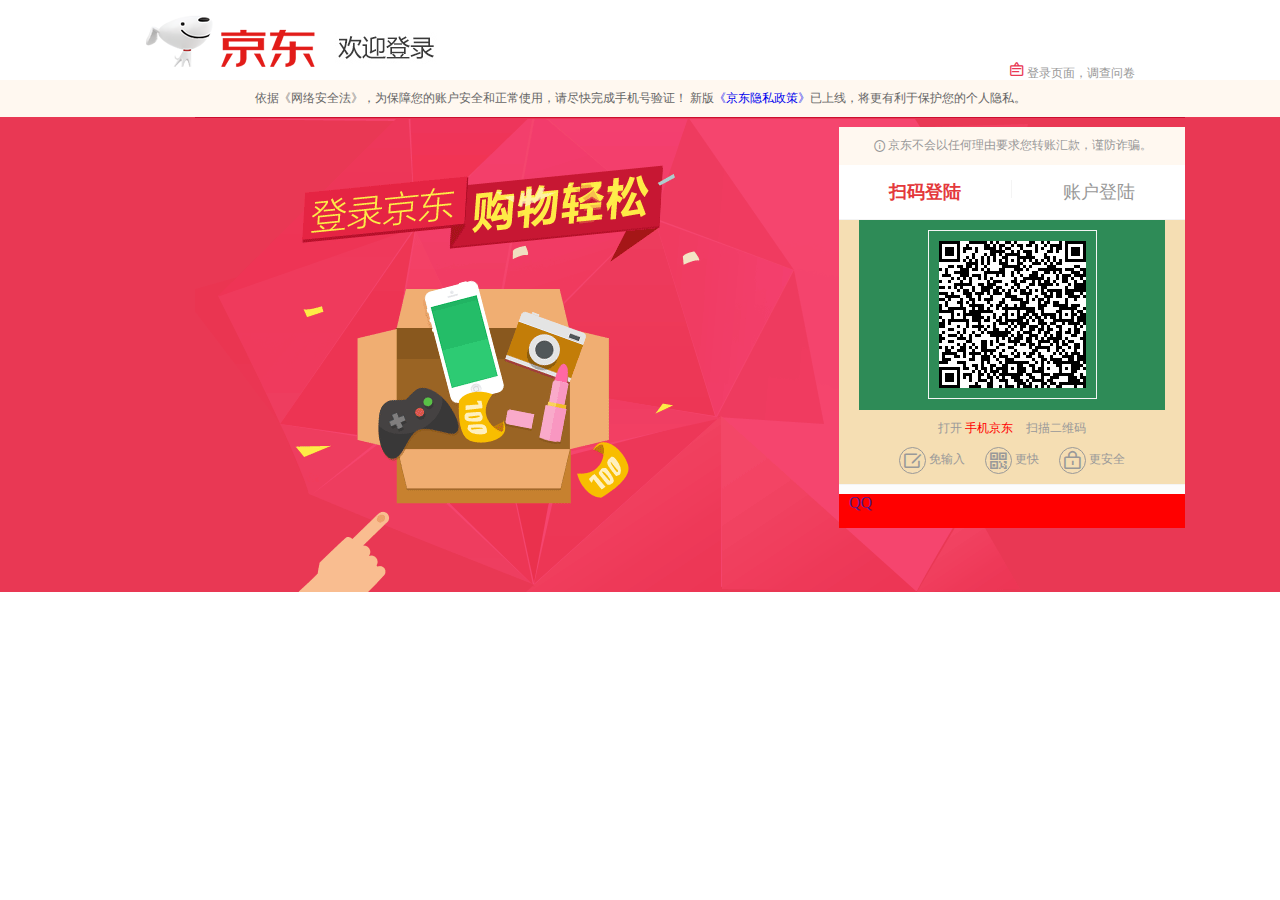
==== 京东商城-11-25/html/login.html @ de1c8e09 "11-25" ====
<!DOCTYPE html>
<html lang="zh">
<head>
	<meta charset="UTF-8">
	<meta name="viewport" content="width=device-width, initial-scale=1.0">
	<meta http-equiv="X-UA-Compatible" content="ie=edge">
	<!-- 登陆页样式 -->
	<link rel="stylesheet" href="../css/login.css">
	<!-- 阿里图标 -->
	<link rel="stylesheet" type="text/css" href="../icon/font-icon/iconfont.css"/>
	<!-- 样式重置 -->
	<link rel="stylesheet" href="../css/rest.css">
	<title></title>
</head>
<body>
	<div class="login-container">
		<div class="login-header">
			<h2><a href=""><img src="../img/login/login_logo.png" ></a></h2>
			<b><img src="../img/login/login_login.png" ></b>
			<a href=""><i class="iconfont">&#xe78a;</i>登录页面，调查问卷</a>
		</div>
		<div class="login_tishi">
			<p>依据《网络安全法》，为保障您的账户安全和正常使用，请尽快完成手机号验证！ 新版<a href="https://about.jd.com/privacy/" class="black" target="_blank">《京东隐私政策》</a>已上线，将更有利于保护您的个人隐私。</p>
		</div>
		<div class="login_content">
			<div class="login_bg">
				<img src="../img/login/img1.png" >
				<div class="login_form">
					<p><i class="iconfont">&#xe76c;</i>京东不会以任何理由要求您转账汇款，谨防诈骗。</p>
					<div class="login_btn">
						<button type="button"><a href="">扫码登陆</a></button>
						<button type="button"><a href="">账户登陆</a></button>
					</div>
					<div class="login_show">
						<img src="../img/login/show.png" alt="">
					</div>
					<p>
						<span>打开</span>
						<a href="">手机京东</a>
						<span>扫描二维码</span>
					</p>
					<ul>
						<li><a href=""> <i class="iconfont">&#xe73e;</i> 免输入</a></li>
						<li><a href=""> <i class="iconfont">&#xe77d;</i> 更快</a></li>
						<li><a href=""> <i class="iconfont">&#xe77a;</i> 更安全</a></li>
					</ul>
					<div class="login_input_bottom">
						<div class="login_input_left">
							<span><a href="">QQ</a></span>
							<span><a href=""></a></span>
						</div>
						<div class="login_input_right"></div>
					</div>
				</div>
			</div>
		</div>
		
	</div>
</body>
</html>
---- 京东商城-11-25/css/login.css ----
@charset "utf-8";
.login-container {
  width: 100%;
}
.login-container .login_content {
  width: 100%;
  height: 475px;
  background: #e93854;
  position: relative;
}
.login-container .login_content .login_form {
  width: 346px;
  height: 400px;
  background: wheat;
  position: absolute;
  top: 10px;
  right: 0;
}
.login-container .login_content .login_form .login_show {
  height: 190px;
  width: 306px;
  margin: 0 auto;
  padding-top: 10px;
  background: seagreen;
  text-align: center;
  box-sizing: border-box;
}
.login-container .login_content .login_form .login_show img {
  width: auto;
  height: auto;
  padding: 10px;
  border: 1px solid #f4f4f4;
}
.login-container .login_content .login_form .login_input_bottom {
  height: 34px;
  width: 100%;
  background: darkcyan;
  padding-top: 9px;
  border-top: #f4f4f4 solid 1px;
  background: #fcfcfc;
}
.login-container .login_content .login_form .login_input_bottom div {
  float: left;
  width: 50%;
  background: red;
  height: 100%;
  padding: 0 10px;
  box-sizing: border-box;
}
.login-container .login_content .login_form ul {
  width: 266px;
  overflow: hidden;
  margin: 10px auto;
}
.login-container .login_content .login_form ul li {
  list-style: none;
  float: left;
  text-align: center;
  margin-left: 20px;
}
.login-container .login_content .login_form ul li i {
  font-size: 25px;
  vertical-align: middle;
  border: 1px solid #999;
  color: #999;
  border-radius: 50%;
}
.login-container .login_content .login_form ul li a {
  font-size: 12px;
  color: #999;
}
.login-container .login_content .login_form .login_btn {
  width: 100%;
  height: 55px;
}
.login-container .login_content .login_form .login_btn button {
  width: 173px;
  height: 100%;
  background: white;
  border: 0;
  outline: none;
  float: left;
  border-bottom: 1px solid #f4f4f4;
  font-size: 18px;
}
.login-container .login_content .login_form .login_btn button a {
  color: #999;
}
.login-container .login_content .login_form .login_btn button:nth-of-type(1) a {
  display: inline-block;
  width: 99%;
  height: 18px;
  border-right: 1px solid #f4f4f4;
  color: #e4393c;
  font-weight: 700;
}
.login-container .login_content .login_form p:nth-of-type(1) {
  text-align: center;
  width: 346px;
  background: #fff8f0;
  box-sizing: border-box;
  padding: 10px 0;
  color: #999;
  font-size: 12px;
}
.login-container .login_content .login_form p:nth-of-type(1) i {
  vertical-align: middle;
}
.login-container .login_content .login_form p:nth-of-type(2) {
  margin-top: 10px;
  text-align: center;
  width: 346px;
  box-sizing: border-box;
  color: #999;
  font-size: 12px;
}
.login-container .login_content .login_form p:nth-of-type(2) a {
  color: red;
}
.login-container .login_content .login_form p:nth-of-type(2) span:nth-of-type(2) {
  margin-left: 10px;
}
.login-container .login_content .login_bg {
  width: 990px;
  height: 475px;
  position: absolute;
  left: 50%;
  margin-left: -445px;
}
.login-container .login_content .login_bg img {
  width: 100%;
  height: 100%;
}
.login-container .login_tishi {
  width: 100%;
  padding: 10px 0;
  background: #fff8f0;
  text-align: center;
}
.login-container .login_tishi p {
  width: 100%;
  text-align: center;
  font-size: 12px;
  color: #666;
}
.login-container .login-header {
  width: 990px;
  height: 80px;
  box-sizing: border-box;
  margin: 0 auto;
  padding: 10px 0;
}
.login-container .login-header a:nth-of-type(1) {
  float: right;
  margin-top: 48px;
  color: #999;
  font-size: 12px;
}
.login-container .login-header a:nth-of-type(1) i {
  font-size: 20px;
  color: #e93854;
}
.login-container .login-header b {
  margin-top: 20px;
  float: left;
  width: 110px;
  height: 40px;
  margin-left: 20px;
}
.login-container .login-header h2 {
  float: left;
  width: 170px;
  height: 60px;
}
.login-container .login-header h2 a {
  display: inline-block;
  height: 60px;
  width: 170px;
  margin: 0px !important;
}
---- 京东商城-11-25/icon/font-icon/iconfont.css ----
@font-face {font-family: "iconfont";
  src: url('iconfont.eot?t=1572329999350'); /* IE9 */
  src: url('iconfont.eot?t=1572329999350#iefix') format('embedded-opentype'), /* IE6-IE8 */
  url('[data-uri]') format('woff2'),
  url('iconfont.woff?t=1572329999350') format('woff'),
  url('iconfont.ttf?t=1572329999350') format('truetype'), /* chrome, firefox, opera, Safari, Android, iOS 4.2+ */
  url('iconfont.svg?t=1572329999350#iconfont') format('svg'); /* iOS 4.1- */
}

.iconfont {
  font-family: "iconfont" !important;
  font-size: 16px;
  font-style: normal;
  -webkit-font-smoothing: antialiased;
  -moz-osx-font-smoothing: grayscale;
}

.icon-cart-full:before {
  content: "\e6f1";
}

.icon-arrow-down:before {
  content: "\e6eb";
}

.icon-arrow-right:before {
  content: "\e6ec";
}

.icon-agriculture:before {
  content: "\e6f4";
}

.icon-add:before {
  content: "\e6f5";
}

.icon-add-account:before {
  content: "\e6f6";
}

.icon-category:before {
  content: "\e6f7";
}

.icon-auto:before {
  content: "\e6f8";
}

.icon-column:before {
  content: "\e6f9";
}

.icon-certified-supplier:before {
  content: "\e6fa";
}

.icon-camera:before {
  content: "\e6fb";
}

.icon-column1:before {
  content: "\e6fd";
}

.icon-clock:before {
  content: "\e6fe";
}

.icon-attachent:before {
  content: "\e6ff";
}

.icon-arrow-up:before {
  content: "\e6ee";
}

.icon-arrow-lift:before {
  content: "\e6ed";
}

.icon-cecurity-protection:before {
  content: "\e702";
}

.icon-calculator:before {
  content: "\e703";
}

.icon-calendar:before {
  content: "\e704";
}

.icon-browse:before {
  content: "\e705";
}

.icon-apparel:before {
  content: "\e706";
}

.icon-bags:before {
  content: "\e707";
}

.icon-ashbin:before {
  content: "\e708";
}

.icon-all:before {
  content: "\e709";
}

.icon-bussiness-man:before {
  content: "\e70a";
}

.icon-cart-Empty:before {
  content: "\e6ef";
}

.icon-beauty:before {
  content: "\e70c";
}

.icon-color:before {
  content: "\e70d";
}

.icon-close:before {
  content: "\e6f0";
}

.icon-Cameraswitching:before {
  content: "\e70f";
}

.icon-bad:before {
  content: "\e710";
}

.icon-ascending:before {
  content: "\e711";
}

.icon-confirm:before {
  content: "\e712";
}

.icon-assessed-badge:before {
  content: "\e713";
}

.icon-atm-away:before {
  content: "\e714";
}

.icon-atm:before {
  content: "\e715";
}

.icon-cry:before {
  content: "\e716";
}

.icon-conditions:before {
  content: "\e717";
}

.icon-component:before {
  content: "\e718";
}

.icon-years:before {
  content: "\e719";
}

.icon-CurrencyConverter:before {
  content: "\e71a";
}

.icon-connections:before {
  content: "\e71b";
}

.icon-company:before {
  content: "\e71c";
}

.icon-comments:before {
  content: "\e71d";
}

.icon-collection:before {
  content: "\e71e";
}

.icon-default-template:before {
  content: "\e71f";
}

.icon-code:before {
  content: "\e720";
}

.icon-copy:before {
  content: "\e721";
}

.icon-Customermanagement:before {
  content: "\e722";
}

.icon-credit-level:before {
  content: "\e723";
}

.icon-download:before {
  content: "\e724";
}

.icon-discount:before {
  content: "\e725";
}

.icon-double-arro-right:before {
  content: "\e726";
}

.icon-coupons:before {
  content: "\e727";
}

.icon-cut:before {
  content: "\e728";
}

.icon-customization:before {
  content: "\e729";
}

.icon-costoms-alearance:before {
  content: "\e72a";
}

.icon-feeds:before {
  content: "\e72b";
}

.icon-filter:before {
  content: "\e72c";
}

.icon-dollar:before {
  content: "\e72d";
}

.icon-double-arrow-left:before {
  content: "\e72e";
}

.icon-furniture:before {
  content: "\e72f";
}

.icon-etrical-equipm:before {
  content: "\e730";
}

.icon-add-cart:before {
  content: "\e731";
}

.icon-ali-clould:before {
  content: "\e732";
}

.icon-electronics:before {
  content: "\e733";
}

.icon-form:before {
  content: "\e734";
}

.icon-ellipsis:before {
  content: "\e735";
}

.icon-earth:before {
  content: "\e736";
}

.icon-hardware:before {
  content: "\e737";
}

.icon-exl:before {
  content: "\e738";
}

.icon-falling:before {
  content: "\e739";
}

.icon-good:before {
  content: "\e73a";
}

.icon-Householdappliances:before {
  content: "\e73b";
}

.icon-history:before {
  content: "\e73c";
}

.icon-account:before {
  content: "\e73d";
}

.icon-editor:before {
  content: "\e73e";
}

.icon-help:before {
  content: "\e73f";
}

.icon-hot:before {
  content: "\e740";
}

.icon-email:before {
  content: "\e741";
}

.icon-descending:before {
  content: "\e742";
}

.icon-data:before {
  content: "\e743";
}

.icon-gift:before {
  content: "\e744";
}

.icon-inspection:before {
  content: "\e745";
}

.icon-favorites:before {
  content: "\e746";
}

.icon-leftbutton:before {
  content: "\e747";
}

.icon-gold-supplie:before {
  content: "\e748";
}

.icon-image-text:before {
  content: "\e749";
}

.icon-kitchen:before {
  content: "\e74a";
}

.icon-ipad:before {
  content: "\e74b";
}

.icon-lights:before {
  content: "\e74c";
}

.icon-eletrical:before {
  content: "\e74d";
}

.icon-jewelry:before {
  content: "\e74e";
}

.icon-libra:before {
  content: "\e74f";
}

.icon-logistics-icon:before {
  content: "\e750";
}

.icon-integral:before {
  content: "\e751";
}

.icon-messagecenter:before {
  content: "\e752";
}

.icon-folder:before {
  content: "\e753";
}

.icon-move:before {
  content: "\e754";
}

.icon-mobile-phone:before {
  content: "\e755";
}

.icon-leftarrow:before {
  content: "\e756";
}

.icon-Moneymanagement:before {
  content: "\e757";
}

.icon-home:before {
  content: "\e758";
}

.icon-listing-content:before {
  content: "\e759";
}

.icon-inquiry-template:before {
  content: "\e75a";
}

.icon-map:before {
  content: "\e6fc";
}

.icon-nav-list:before {
  content: "\e75c";
}

.icon-manage-order:before {
  content: "\e75d";
}

.icon-link:before {
  content: "\e75e";
}

.icon-office:before {
  content: "\e75f";
}

.icon-notice:before {
  content: "\e760";
}

.icon-ontimeshipment:before {
  content: "\e761";
}

.icon-office-supplies:before {
  content: "\e762";
}

.icon-multi-language:before {
  content: "\e763";
}

.icon-operation:before {
  content: "\e764";
}

.icon-namecard:before {
  content: "\e765";
}

.icon-pic:before {
  content: "\e766";
}

.icon-Notvisible:before {
  content: "\e767";
}

.icon-order:before {
  content: "\e768";
}

.icon-phone:before {
  content: "\e769";
}

.icon-packing-labeling:before {
  content: "\e76a";
}

.icon-print:before {
  content: "\e76b";
}

.icon-prompt:before {
  content: "\e76c";
}

.icon-loading:before {
  content: "\e76d";
}

.icon-reduce:before {
  content: "\e76e";
}

.icon-pin:before {
  content: "\e76f";
}

.icon-remind:before {
  content: "\e770";
}

.icon-Newuserzone:before {
  content: "\e771";
}

.icon-play:before {
  content: "\e772";
}

.icon-packaging:before {
  content: "\e773";
}

.icon-machinery:before {
  content: "\e774";
}

.icon-raw:before {
  content: "\e775";
}

.icon-return:before {
  content: "\e776";
}

.icon-process:before {
  content: "\e777";
}

.icon-Rightarrow:before {
  content: "\e778";
}

.icon-rising:before {
  content: "\e779";
}

.icon-password:before {
  content: "\e77a";
}

.icon-Non-staplefood:before {
  content: "\e77b";
}

.icon-resonserate:before {
  content: "\e77c";
}

.icon-QRcode:before {
  content: "\e77d";
}

.icon-Searchcart:before {
  content: "\e77e";
}

.icon-rejected-order:before {
  content: "\e77f";
}

.icon-responsetime:before {
  content: "\e780";
}

.icon-product:before {
  content: "\e781";
}

.icon-rmb:before {
  content: "\e782";
}

.icon-reeor:before {
  content: "\e783";
}

.icon-online-tracking:before {
  content: "\e784";
}

.icon-Salescenter:before {
  content: "\e785";
}

.icon-security:before {
  content: "\e786";
}

.icon-semi-select:before {
  content: "\e787";
}

.icon-scanning:before {
  content: "\e788";
}

.icon-paylater:before {
  content: "\e789";
}

.icon-signboard:before {
  content: "\e78a";
}

.icon-RFQ-logo:before {
  content: "\e78b";
}

.icon-service:before {
  content: "\e78c";
}

.icon-smile:before {
  content: "\e78d";
}

.icon-share:before {
  content: "\e78e";
}

.icon-similar-product:before {
  content: "\e78f";
}

.icon-shuffling-banner:before {
  content: "\e790";
}

.icon-pdf:before {
  content: "\e791";
}

.icon-suspended:before {
  content: "\e792";
}

.icon-RFQ-word:before {
  content: "\e793";
}

.icon-stop:before {
  content: "\e794";
}

.icon-template:before {
  content: "\e795";
}

.icon-seleted:before {
  content: "\e796";
}

.icon-sorting:before {
  content: "\e797";
}

.icon-task-management:before {
  content: "\e798";
}

.icon-supplier-features:before {
  content: "\e799";
}

.icon-textile-products:before {
  content: "\e79a";
}

.icon-sound-Mute:before {
  content: "\e79b";
}

.icon-Top:before {
  content: "\e79c";
}

.icon-success:before {
  content: "\e79d";
}

.icon-logistic-logo:before {
  content: "\e79e";
}

.icon-survey:before {
  content: "\e79f";
}

.icon-shoes:before {
  content: "\e7a0";
}

.icon-Exportservices:before {
  content: "\e7a1";
}

.icon-tradealert:before {
  content: "\e7a2";
}

.icon-Training:before {
  content: "\e7a3";
}

.icon-video:before {
  content: "\e7a4";
}

.icon-set:before {
  content: "\e7a5";
}

.icon-Rightbutton:before {
  content: "\e7a6";
}

.icon-warning:before {
  content: "\e7a7";
}

.icon-topsales:before {
  content: "\e7a8";
}

.icon-sound-filling:before {
  content: "\e7a9";
}

.icon-Tradingvolume:before {
  content: "\e7aa";
}

.icon-viewgallery:before {
  content: "\e7ab";
}

.icon-search:before {
  content: "\e7ac";
}

.icon-save:before {
  content: "\e7ad";
}

.icon-vehivles:before {
  content: "\e7ae";
}

.icon-Similarproducts:before {
  content: "\e7af";
}

.icon-tool-hardware:before {
  content: "\e7b0";
}

.icon-viewlarger:before {
  content: "\e7b1";
}

.icon-suggest:before {
  content: "\e7b2";
}

.icon-upload:before {
  content: "\e7b3";
}

.icon-zip:before {
  content: "\e7b4";
}

.icon-trust:before {
  content: "\e7b5";
}

.icon-trade-assurance:before {
  content: "\e7b6";
}

.icon-warehouse:before {
  content: "\e7b7";
}

.icon-tool:before {
  content: "\e7b8";
}

.icon-viewlist:before {
  content: "\e7b9";
}

.icon-store:before {
  content: "\e7ba";
}

.icon-switch:before {
  content: "\e7bb";
}

.icon-text:before {
  content: "\e7bc";
}

.icon-sendinquiry:before {
  content: "\e7bd";
}

.icon-sport:before {
  content: "\e7be";
}

.icon-vs:before {
  content: "\e7bf";
}

.icon-toy:before {
  content: "\e7c0";
}

.icon-checkstand:before {
  content: "\e7c1";
}

.icon-creditcard:before {
  content: "\e7c2";
}

.icon-Contacts:before {
  content: "\e7c3";
}

.icon-aviation:before {
  content: "\e7c4";
}

.icon-discounts:before {
  content: "\e7c5";
}

.icon-Daytimemode:before {
  content: "\e7c6";
}

.icon-invoice:before {
  content: "\e7c7";
}

.icon-rankinglist:before {
  content: "\e7c8";
}

.icon-nightmode:before {
  content: "\e7c9";
}

.icon-mute:before {
  content: "\e7ca";
}

.icon-unlock:before {
  content: "\e7cb";
}

.icon-VIP:before {
  content: "\e7cc";
}

.icon-infantmom:before {
  content: "\e7cd";
}

.icon-voice:before {
  content: "\e7ce";
}

.icon-insurance:before {
  content: "\e7cf";
}

.icon-Landtransportation:before {
  content: "\e7d0";
}

.icon-wallet:before {
  content: "\e7d1";
}

.icon-usercenter:before {
  content: "\e7d2";
}

.icon-exchangerate:before {
  content: "\e7d3";
}

.icon-feed-logo:before {
  content: "\e7d4";
}

.icon-exchangerate1:before {
  content: "\e7d5";
}
---- 京东商城-11-25/css/rest.css ----
@charset "utf-8";
* {
  padding: 0;
  margin: 0;
}
a {
  text-decoration: none;
}
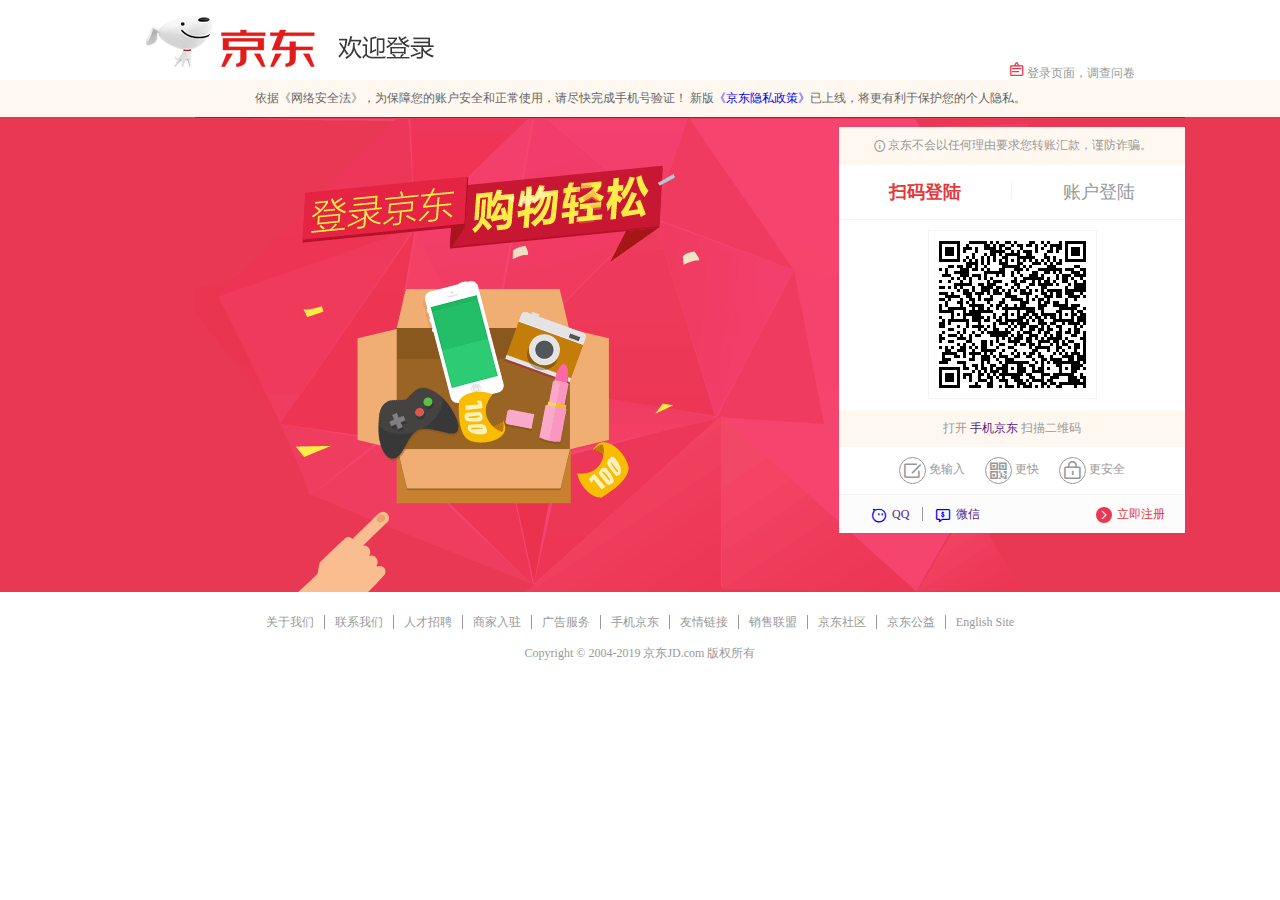
==== commit 259a262c: "12-6" ====
--- a/京东商城-11-25/html/login.html
+++ b/京东商城-11-25/html/login.html
@@ -10,6 +10,8 @@
 	<link rel="stylesheet" type="text/css" href="../icon/font-icon/iconfont.css"/>
 	<!-- 样式重置 -->
 	<link rel="stylesheet" href="../css/rest.css">
+	<!-- login.js文件引入 -->
+	<script src="../js/login.js" defer></script>
 	<title></title>
 </head>
 <body>
@@ -26,35 +28,77 @@
 			<div class="login_bg">
 				<img src="../img/login/img1.png" >
 				<div class="login_form">
-					<p><i class="iconfont">&#xe76c;</i>京东不会以任何理由要求您转账汇款，谨防诈骗。</p>
+					<p id="tishiS"><i class="iconfont">&#xe76c;</i>京东不会以任何理由要求您转账汇款，谨防诈骗。</p>
 					<div class="login_btn">
-						<button type="button"><a href="">扫码登陆</a></button>
-						<button type="button"><a href="">账户登陆</a></button>
+						<button type="button"><a href="javascript:;">扫码登陆</a></button>
+						<button type="button"><a href="javascript:;">账户登陆</a></button>
 					</div>
-					<div class="login_show">
-						<img src="../img/login/show.png" alt="">
+					<div class="login_container_one">
+						<div class="login_show">
+							<img src="../img/login/show.png" alt="">
+						</div>
+						<p>
+							<span>打开</span>
+							<a href="">手机京东</a>
+							<span>扫描二维码</span>
+						</p>
+						<ul>
+							<li><a href=""> <i class="iconfont">&#xe73e;</i> 免输入</a></li>
+							<li><a href=""> <i class="iconfont">&#xe77d;</i> 更快</a></li>
+							<li><a href=""> <i class="iconfont">&#xe77a;</i> 更安全</a></li>
+						</ul>
+						<div class="login_input_bottom">
+							<div class="login_input_left">
+								<span><a href=""> <i class="iconfont">&#xe715;</i> QQ </a></span>
+								<span><a href=""> <i class="iconfont">&#xe7bd;</i> 微信 </a></span>
+							</div>
+							<div class="login_input_right">
+								<span><a href="zhuce.html"><i class="iconfont">&#xe6ec;</i>立即注册</a></span>
+							</div>
+						</div>
+						
 					</div>
-					<p>
-						<span>打开</span>
-						<a href="">手机京东</a>
-						<span>扫描二维码</span>
-					</p>
-					<ul>
-						<li><a href=""> <i class="iconfont">&#xe73e;</i> 免输入</a></li>
-						<li><a href=""> <i class="iconfont">&#xe77d;</i> 更快</a></li>
-						<li><a href=""> <i class="iconfont">&#xe77a;</i> 更安全</a></li>
-					</ul>
-					<div class="login_input_bottom">
-						<div class="login_input_left">
-							<span><a href="">QQ</a></span>
-							<span><a href=""></a></span>
+					<div class="login_container_two">
+						<!-- 后面 -->
+						<label class="login_from_child" for="userName">
+							<span class=""><i class="iconfont">&#xe7cb;</i></span>
+							<p><input type="text" id="userName" placeholder="邮箱/用户名/登录手机"></p>
+						</label>
+						<label class="" for="pass">
+							<span class=""><i class="iconfont">&#xe7cb;</i></span>
+							<p><input type="password" id="pass" placeholder="密码"></p>
+						</label>
+						<p class="wangjimima"><a href="">忘记密码</a></p>
+						<button id="denglu"><a href="JavaScript:;">登陆</a></button>
+						<div class="login_input_bottom">
+								<div class="login_input_left">
+									<span><a href=""> <i class="iconfont">&#xe715;</i> QQ </a></span>
+									<span><a href=""> <i class="iconfont">&#xe7bd;</i> 微信 </a></span>
+								</div>
+								<div class="login_input_right">
+									<span><a href="zhuce.html"><i class="iconfont">&#xe6ec;</i>立即注册</a></span>
+								</div>
 						</div>
-						<div class="login_input_right"></div>
 					</div>
 				</div>
 			</div>
 		</div>
-		
+		<div class="login_bottom">
+			<ul>
+				<li><a href="">关于我们</a></li>
+				<li><a href="">联系我们</a></li>
+				<li><a href="">人才招聘</a></li>
+				<li><a href="">商家入驻</a></li>
+				<li><a href="">广告服务</a></li>
+				<li><a href="">手机京东</a></li>
+				<li><a href="">友情链接</a></li>
+				<li><a href="">销售联盟</a></li>
+				<li><a href="">京东社区</a></li>
+				<li><a href="">京东公益</a></li>
+				<li><a href="">English Site</a></li>
+			</ul>
+			<p>Copyright © 2004-2019  京东JD.com 版权所有</p>
+		</div>
 	</div>
 </body>
 </html>--- a/京东商城-11-25/css/login.css
+++ b/京东商城-11-25/css/login.css
@@ -1,6 +1,38 @@
 @charset "utf-8";
 .login-container {
   width: 100%;
+}
+.login-container .login_bottom {
+  width: 990px;
+  height: 85px;
+  margin: 0 auto;
+  margin-bottom: 20px;
+  text-align: center;
+}
+.login-container .login_bottom p {
+  text-align: center;
+  font-size: 12px;
+  color: #999;
+  margin-top: 10px;
+}
+.login-container .login_bottom ul {
+  margin-top: 20px;
+  display: inline-block;
+  width: auto;
+  overflow: hidden;
+}
+.login-container .login_bottom ul li {
+  list-style: none;
+  float: left;
+}
+.login-container .login_bottom ul li a {
+  font-size: 12px;
+  color: #999;
+  border-right: 1px solid #999;
+  padding: 0 10px;
+}
+.login-container .login_bottom ul li:last-child a {
+  border: 0px;
 }
 .login-container .login_content {
   width: 100%;
@@ -10,64 +42,246 @@
 }
 .login-container .login_content .login_form {
   width: 346px;
-  height: 400px;
-  background: wheat;
+  height: auto;
+  background: white;
   position: absolute;
   top: 10px;
   right: 0;
 }
-.login-container .login_content .login_form .login_show {
+.login-container .login_content .login_form #tishiS {
+  text-align: center;
+  width: 346px;
+  background: #fff8f0;
+  box-sizing: border-box;
+  padding: 10px 0;
+  color: #999;
+  font-size: 12px;
+}
+.login-container .login_content .login_form #tishiS i {
+  vertical-align: middle;
+}
+.login-container .login_content .login_form .login_container_one p:nth-of-type(1) {
+  text-align: center;
+  width: 346px;
+  background: #fff8f0;
+  box-sizing: border-box;
+  padding: 10px 0;
+  color: #999;
+  font-size: 12px;
+}
+.login-container .login_content .login_form .login_container_one p:nth-of-type(1) i {
+  vertical-align: middle;
+}
+.login-container .login_content .login_form .login_container_one p:nth-of-type(2) {
+  margin-top: 10px;
+  text-align: center;
+  width: 346px;
+  box-sizing: border-box;
+  color: #999;
+  font-size: 12px;
+}
+.login-container .login_content .login_form .login_container_one p:nth-of-type(2) a {
+  color: red;
+}
+.login-container .login_content .login_form .login_container_one p:nth-of-type(2) span:nth-of-type(2) {
+  margin-left: 10px;
+}
+.login-container .login_content .login_form .login_container_one .login_show {
   height: 190px;
   width: 306px;
   margin: 0 auto;
   padding-top: 10px;
-  background: seagreen;
-  text-align: center;
-  box-sizing: border-box;
-}
-.login-container .login_content .login_form .login_show img {
+  text-align: center;
+  box-sizing: border-box;
+}
+.login-container .login_content .login_form .login_container_one .login_show img {
   width: auto;
   height: auto;
   padding: 10px;
   border: 1px solid #f4f4f4;
 }
-.login-container .login_content .login_form .login_input_bottom {
+.login-container .login_content .login_form .login_container_one .login_input_bottom {
   height: 34px;
   width: 100%;
   background: darkcyan;
-  padding-top: 9px;
+  padding-top: 4px;
   border-top: #f4f4f4 solid 1px;
   background: #fcfcfc;
 }
-.login-container .login_content .login_form .login_input_bottom div {
+.login-container .login_content .login_form .login_container_one .login_input_bottom div {
   float: left;
   width: 50%;
-  background: red;
   height: 100%;
+  padding: 5px 20px;
+  box-sizing: border-box;
+}
+.login-container .login_content .login_form .login_container_one .login_input_bottom .login_input_left span:nth-of-type(1) a {
+  border-right: 1px solid #999;
+}
+.login-container .login_content .login_form .login_container_one .login_input_bottom .login_input_left span a {
   padding: 0 10px;
-  box-sizing: border-box;
-}
-.login-container .login_content .login_form ul {
+  font-size: 12px;
+}
+.login-container .login_content .login_form .login_container_one .login_input_bottom .login_input_left span a i {
+  font-size: 20px;
+  vertical-align: middle;
+  color: blue;
+}
+.login-container .login_content .login_form .login_container_one .login_input_bottom .login_input_right {
+  text-align: right;
+}
+.login-container .login_content .login_form .login_container_one .login_input_bottom .login_input_right span a {
+  font-size: 12px;
+  color: #e4393c;
+}
+.login-container .login_content .login_form .login_container_one .login_input_bottom .login_input_right span a i {
+  background: #e93854;
+  border-radius: 50%;
+  color: white;
+  margin-right: 5px;
+  vertical-align: middle;
+}
+.login-container .login_content .login_form .login_container_one ul {
   width: 266px;
   overflow: hidden;
   margin: 10px auto;
 }
-.login-container .login_content .login_form ul li {
+.login-container .login_content .login_form .login_container_one ul li {
   list-style: none;
   float: left;
   text-align: center;
   margin-left: 20px;
 }
-.login-container .login_content .login_form ul li i {
+.login-container .login_content .login_form .login_container_one ul li i {
   font-size: 25px;
   vertical-align: middle;
   border: 1px solid #999;
   color: #999;
   border-radius: 50%;
 }
-.login-container .login_content .login_form ul li a {
-  font-size: 12px;
-  color: #999;
+.login-container .login_content .login_form .login_container_one ul li a {
+  font-size: 12px;
+  color: #999;
+}
+.login-container .login_content .login_form .login_container_two {
+  display: none;
+  text-align: center;
+}
+.login-container .login_content .login_form .login_container_two .wangjimima {
+  text-align: right;
+  font-size: 12px;
+  color: #999;
+  padding: 20px;
+}
+.login-container .login_content .login_form .login_container_two button {
+  width: 305px;
+  height: 34px;
+  background: #cb2a2d;
+  outline: none;
+  border: 0;
+  font-weight: 700;
+  font-size: 20px;
+  margin-bottom: 20px;
+}
+.login-container .login_content .login_form .login_container_two button a {
+  margin-left: 25px;
+  color: white;
+  letter-spacing: 25px;
+}
+.login-container .login_content .login_form .login_container_two .login_input_bottom {
+  height: 34px;
+  width: 100%;
+  background: darkcyan;
+  padding-top: 4px;
+  border-top: #f4f4f4 solid 1px;
+  background: #fcfcfc;
+}
+.login-container .login_content .login_form .login_container_two .login_input_bottom div {
+  float: left;
+  width: 50%;
+  height: 100%;
+  padding: 5px 20px;
+  box-sizing: border-box;
+}
+.login-container .login_content .login_form .login_container_two .login_input_bottom .login_input_left span:nth-of-type(1) a {
+  border-right: 1px solid #999;
+}
+.login-container .login_content .login_form .login_container_two .login_input_bottom .login_input_left span a {
+  padding: 0 10px;
+  font-size: 12px;
+}
+.login-container .login_content .login_form .login_container_two .login_input_bottom .login_input_left span a i {
+  font-size: 20px;
+  vertical-align: middle;
+  color: blue;
+}
+.login-container .login_content .login_form .login_container_two .login_input_bottom .login_input_right {
+  text-align: right;
+}
+.login-container .login_content .login_form .login_container_two .login_input_bottom .login_input_right span a {
+  font-size: 12px;
+  color: #e4393c;
+}
+.login-container .login_content .login_form .login_container_two .login_input_bottom .login_input_right span a i {
+  background: #e93854;
+  border-radius: 50%;
+  color: white;
+  margin-right: 5px;
+  vertical-align: middle;
+}
+.login-container .login_content .login_form .login_container_two label:nth-of-type(2) {
+  display: inline-block;
+  position: relative;
+}
+.login-container .login_content .login_form .login_container_two label:nth-of-type(2) span {
+  text-align: center;
+  position: absolute;
+  top: 0px;
+  left: 1px;
+  display: inline-block;
+  width: 39px;
+  height: 37px;
+  line-height: 36px;
+  background: #999;
+}
+.login-container .login_content .login_form .login_container_two label:nth-of-type(2) p:nth-of-type(1) {
+  text-align: center;
+  display: inline-block;
+}
+.login-container .login_content .login_form .login_container_two label:nth-of-type(2) p:nth-of-type(1) input {
+  padding: 10px 0px 10px 50px;
+  width: 304px;
+  height: 38px;
+  box-sizing: border-box;
+  letter-spacing: 2px;
+  outline: none;
+}
+.login-container .login_content .login_form .login_container_two .login_from_child {
+  position: relative;
+}
+.login-container .login_content .login_form .login_container_two .login_from_child span {
+  position: absolute;
+  line-height: 36px;
+  text-align: center;
+  top: -5px;
+  display: inline-block;
+  width: 38px;
+  height: 36px;
+  background: #999;
+  left: 1px;
+}
+.login-container .login_content .login_form .login_container_two .login_from_child p:nth-of-type(1) {
+  display: inline-block;
+  margin: 30px 0 20px 0;
+  text-align: center;
+}
+.login-container .login_content .login_form .login_container_two .login_from_child p:nth-of-type(1) input {
+  padding: 10px 0px 10px 50px;
+  width: 304px;
+  height: 38px;
+  box-sizing: border-box;
+  letter-spacing: 2px;
+  outline: none;
 }
 .login-container .login_content .login_form .login_btn {
   width: 100%;
@@ -94,32 +308,6 @@
   color: #e4393c;
   font-weight: 700;
 }
-.login-container .login_content .login_form p:nth-of-type(1) {
-  text-align: center;
-  width: 346px;
-  background: #fff8f0;
-  box-sizing: border-box;
-  padding: 10px 0;
-  color: #999;
-  font-size: 12px;
-}
-.login-container .login_content .login_form p:nth-of-type(1) i {
-  vertical-align: middle;
-}
-.login-container .login_content .login_form p:nth-of-type(2) {
-  margin-top: 10px;
-  text-align: center;
-  width: 346px;
-  box-sizing: border-box;
-  color: #999;
-  font-size: 12px;
-}
-.login-container .login_content .login_form p:nth-of-type(2) a {
-  color: red;
-}
-.login-container .login_content .login_form p:nth-of-type(2) span:nth-of-type(2) {
-  margin-left: 10px;
-}
 .login-container .login_content .login_bg {
   width: 990px;
   height: 475px;
@@ -166,6 +354,8 @@
   width: 110px;
   height: 40px;
   margin-left: 20px;
+  font-size: 24px;
+  font-weight: normal;
 }
 .login-container .login-header h2 {
   float: left;
--- a/京东商城-11-25/css/rest.css
+++ b/京东商城-11-25/css/rest.css
@@ -6,3 +6,6 @@
 a {
   text-decoration: none;
 }
+li {
+  list-style: none;
+}
